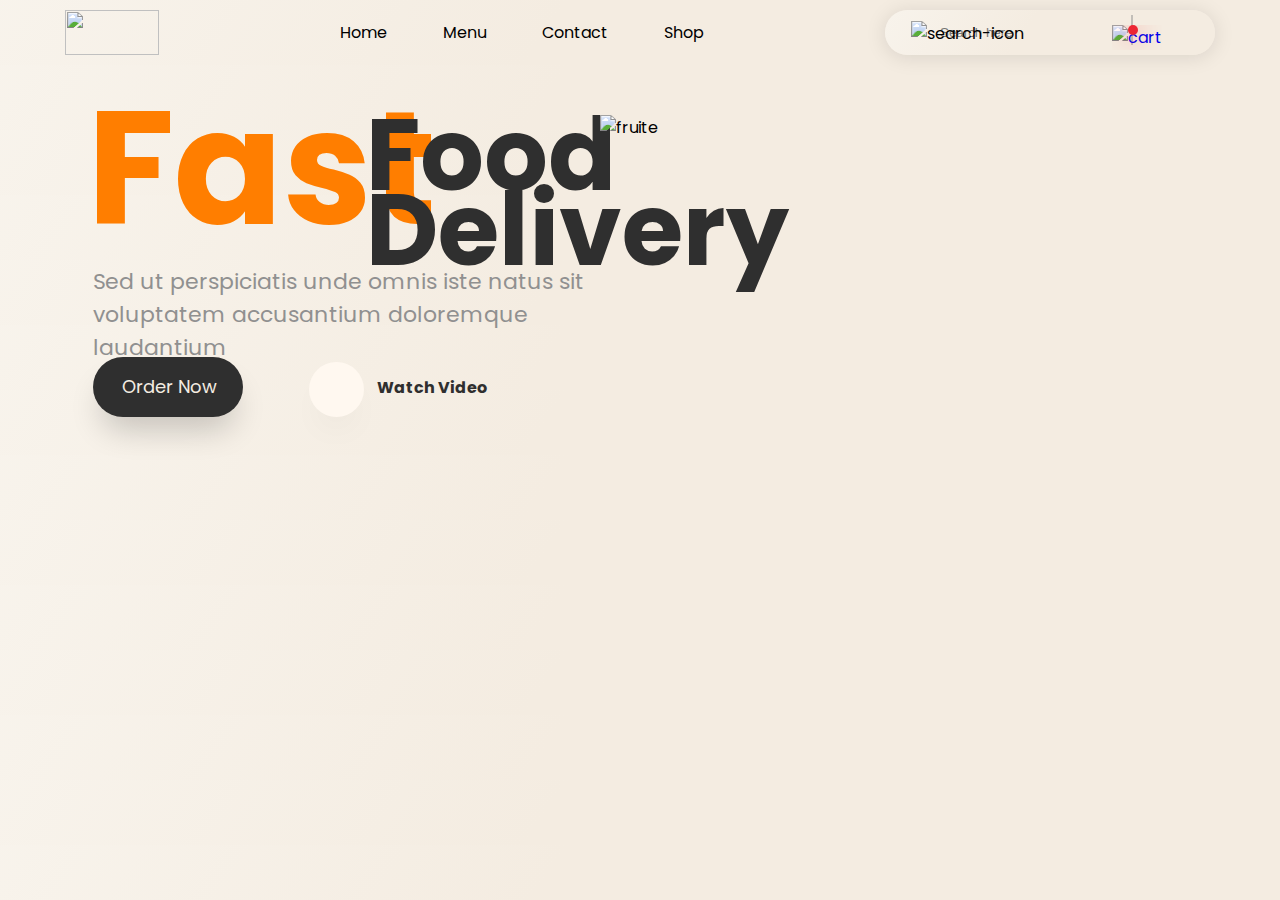
==== Index.html @ 4350e2f1 "added assignment" ====
<!DOCTYPE html>
<html lang="en">
<head>
    <meta charset="UTF-8">
    <meta http-equiv="X-UA-Compatible" content="IE=edge">
    <meta name="viewport" content="width=device-width, initial-scale=1.0">
    <title>Document</title>
    <link rel="stylesheet" href="./styles.css">
</head>
<body>
    <nav>
        <div class="container">
            <div class="brand">
                <img src="./Group 5.png" alt="" class="logo">
       
                
            </div>
            <div class="nav_links">
                <ul>
                    <li><a href="#">Home</a></li>
                    <li><a href="#">Menu</Menu></a></li>
                    <li><a href="#">Contact</a></li>
                    <li><a href="#">Shop</a></li>
                    
                </ul>
            </div>
            <div class="search">
                <form>
                    
                    <input type="text" name="searche" id="searcher" placeholder="Search here">
                    <img id="search-icon" src="./Vector.png" alt="search-icon">
                    <div class="line"></div>
                    <a href="#">
                       <img src="./Vector (1).png" alt="cart" class="cart-icon" >
                </a>
            </form>
                
            </div>
           

        </div>
        <div class="text">
            <div class="h1">
                <h1>Fast</h1>
            </div>
            <div class="h2">
                <h1>Food<br>
                    Delivery</h1>
                    
            </div>
            <div class="paraph">
                <p class="sed"> Sed ut perspiciatis unde omnis iste natus sit <br> voluptatem accusantium doloremque laudantium </p>
            </div>
            <div class="order">
                <div class="circle"></div>
                <p class="pra">Order Now</p>
                <div class="circle-white">
                    <img src="./Polygon 1 (1).png" alt=""> 
                    
                 </div>
                 <p class="pr">Watch Video</p>
                
            </div>
            <div class="stars">
                <img src="./Group 3.png" alt="">
            </div>
           
        </div>
        <div class="big-image">
            <img src="./17372 [Converted] 1.png" alt="fruite">
        </div>
    </nav>

    
</body>
</html>
---- styles.css ----
@import url('https://fonts.googleapis.com/css2?family=Kumbh+Sans:wght@400;700&family=Lexend+Deca&family=Outfit:wght@400;700&family=Poppins:ital,wght@0,400;0,500;0,700;1,600&family=Roboto:ital,wght@0,400;1,300&display=swap');

*{
    margin: 0;
    padding: 0;
}
:root{
    --black: #000;
    --header-black: #2f2f2f;
    --grey: #909090;
    --light-gray: #f4ece1;
}
body{
    width: 100%;
    
    background: linear-gradient(304.58deg, #F4ECE1 57.1%, #FCFBF7 145.5%);
    font-family: "Poppins" , sans-serif;
}
.container{
    display: flex;
    max-width: 1360px;
    margin: 0 auto;
    justify-content: space-between;
    align-items: center;
    padding: 10px 65px;
    
}
.brand{
    
    display: flex;
    align-items: flex-start;
    justify-content: center;
    width: 94px;
    height: 45px;
}
.brand img{
    width: 100%;
    height: 100%;    
    
}

.nav_links ul{
    display: flex;
    align-items: center;
    justify-content: space-between;
   

}

ul li:not(:last-child){
    margin-right: 56px;
}
li{
    list-style: none;
}
a , a:hover , a:active{
    text-decoration: none;
}


.nav_links ul li a{
    color: var(--black);
}
.search{
    display: flex;
    justify-content: space-between;
    align-items: center;
    position: relative;
}
.search input{
    width: 220px;
    height: 45px;
    border-radius: 30px;
    border: 0;
    padding: 0 55px;
    background: linear-gradient(304.58deg, #F4ECE1 57.1%, #FCFBF7 145.5%);
    box-shadow: 0 2px 20px 1px rgba(0, 0, 0, 0.1);

    
}

#search-icon{
    position: absolute;
    left: 8%;
    top: 25%;
}
.cart-icon{
    position: absolute;
    top: 34%;
    right: 16%;

}
.line{
    position: absolute;
    top: 12%;
    right: 25%;
    width: 2px;
    height: 30px;
    background-color: var(--grey);
    opacity: 0.5;
}

.cart-icon::before{
    content: "";
    width: 10px;
    height: 10px;
    border-radius: 50%;
    background-color: #EC2633;
    box-shadow: 0px 2px 23px 1px rgba(255, 51, 52, 0.72);
    position: absolute;

}

.h1{
    position: absolute;
    width: 262px;
    height: 119px;
    left: 87px;
    top: 242.94px;
    font-weight: 700;
    font-size: 80px;
    line-height: 150.8%;
    color: #FF7E00;

    
}
.h2{
    position: absolute;
    width: 221px;
    height: 98px;
    left: 366px;
    top: 252.94px;
    font-weight: 700;
    font-size: 50px;
    line-height: 150.8%;
   
    
    
    color: #2F2F2F;

}
.text{
    position: relative;
    display: flex;
    max-width: 1360px;
    margin: 0 auto;
    justify-content: space-between;
    align-items: center;
    top: -200px;
    
   

}
.paraph{
    position: absolute;
    width: 568px;
    height: 62px;
    left: 93px;
    top: 400px;
    font-weight: 400;
    font-size: 22px;
    color: var(--grey);
    }
.circle{
    position: absolute;
    width: 150px;
    height: 60px;
    left: 93px;
    top: 491.94px;
    background: #2F2F2F;
    box-shadow: 0px 20px 32px -8px rgba(0, 0, 0, 0.2);
    border-radius: 84px;

    }
.pra{
    position: absolute;
    width: 108px;
    height: 19px;
    left: 122px;
    top: 508px;
    font-size: 18px;
    color: #F4ECE1;
}
.circle-white{
    position: absolute;
    width: 55px;
    height: 55px;
    left: 309px;
    top: 496.94px;
    border-radius: 50%;
    background: #FFF8F0;
    box-shadow: 0px 20px 36px -16px rgba(0, 0, 0, 0.1);
}
.circle-white img{
    position: absolute;
    left: 22px;
    top: 18px;
}
.pr{
     position: absolute;
    width: 131px;
    height: 19px;
    left: 377px;
    top: 510px;
    font-weight: 700;
    color: #2F2F2F;
}
.stars{
    position: absolute;
    width: 255px;
    height: 92px;
    left: 93px;
    top: 620px;
}
.big-image{
    position: relative;
    display: flex;
    max-width: 1360px;
    margin: 0 auto;
    justify-content: space-between;
    align-items: center;
    top: -200px;
}
.big-image img{
    position: absolute;
    left: 600px;
    top:  250px;
    width: 700px;
    height: 502px;
}
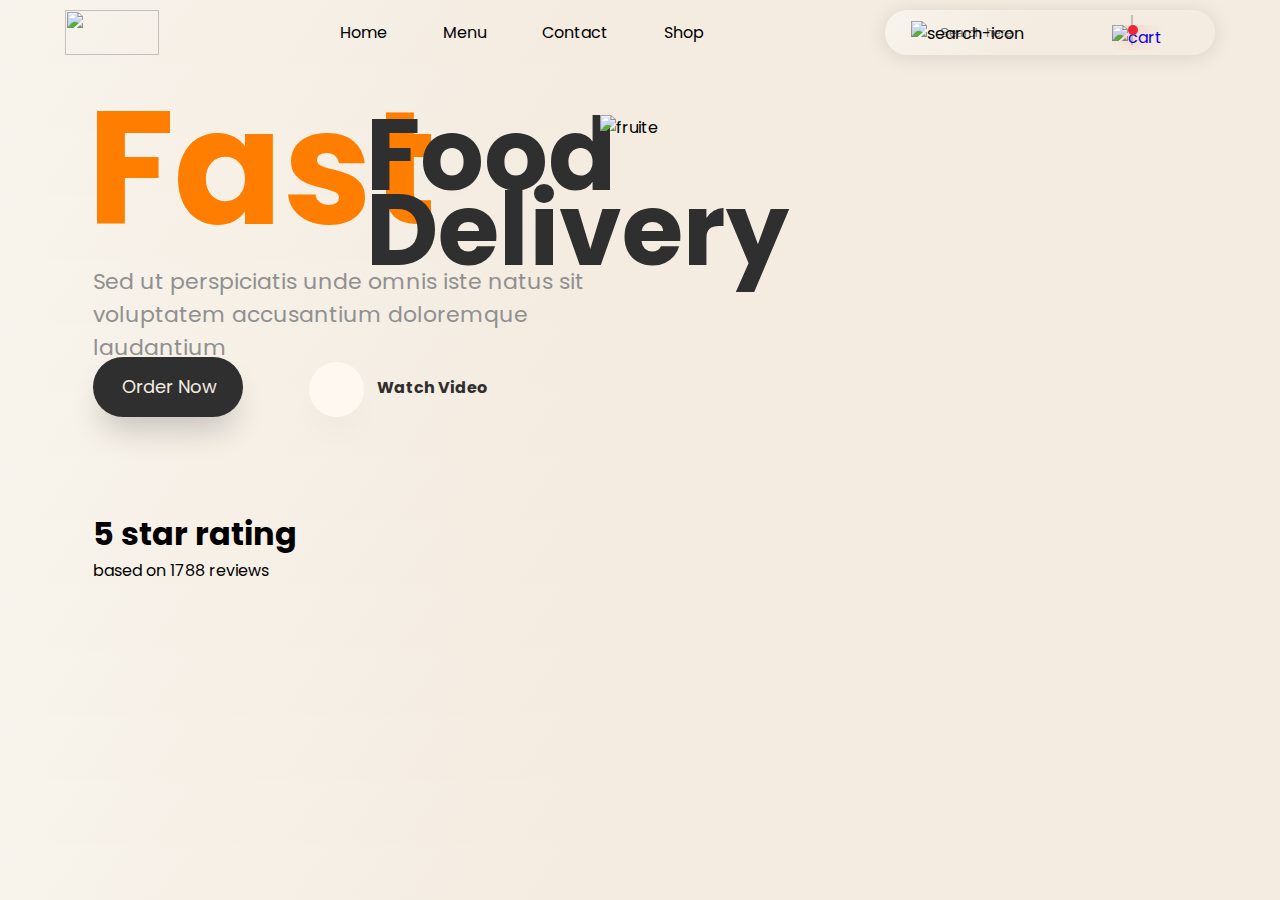
==== commit 3c31db46: "added assignment" ====
--- a/Index.html
+++ b/Index.html
@@ -62,7 +62,18 @@
                 
             </div>
             <div class="stars">
-                <img src="./Group 3.png" alt="">
+                <div class="five-stars">
+                    <img src="./stAR.png" alt="">
+                    <img src="./stAR.png" alt="">
+                    <img src="./stAR.png" alt="">
+                    <img src="./stAR.png" alt="">
+                    <img src="./stAR.png" alt="">
+                </div>
+                <div class="star-tex">
+                    <h1>5 star rating</h1>
+                    <p> based on 1788 reviews</p>
+                </div>
+                
             </div>
            
         </div>
